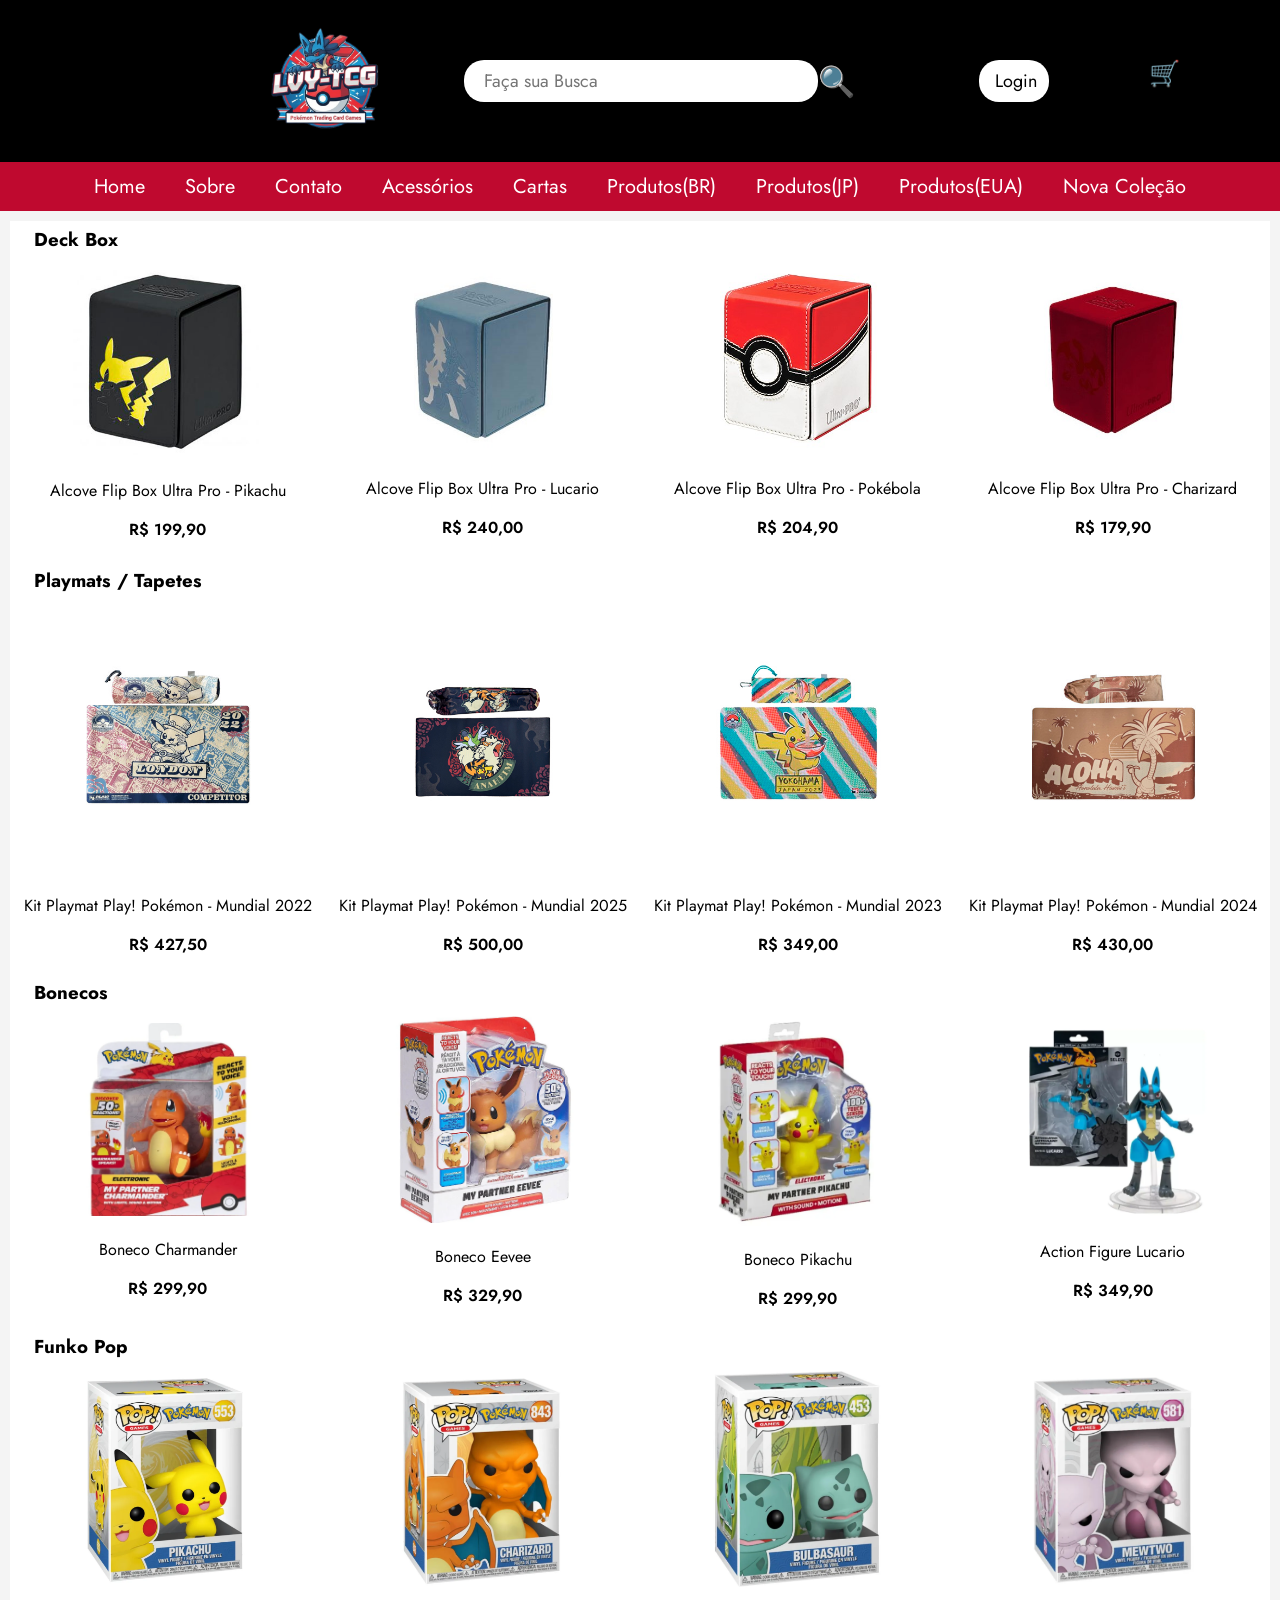
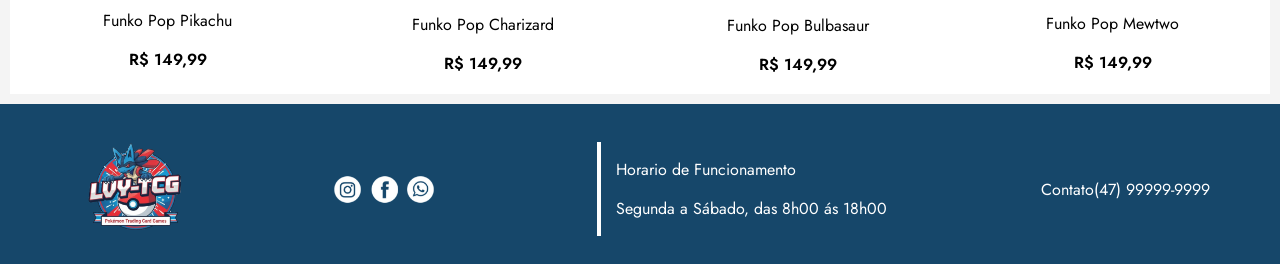
==== paginas/acessorios.html @ 64e090c1 "add informações paginas de acessorios" ====
<!DOCTYPE html>
<html lang="pt-br">

<head>
    <meta charset="UTF-8">
    <meta name="viewport" content="width=device-width, initial-scale=1.0">
    <link rel="stylesheet" href="../assets/css/acessorios.css">
    <link rel="shortcut icon" href="../assets/image/logo.png" type="image/x-icon">
    <link rel="preconnect" href="https://fonts.googleapis.com">
    <link rel="preconnect" href="https://fonts.gstatic.com" crossorigin>
    <link href="https://fonts.googleapis.com/css2?family=Jost:ital,wght@0,100..900;1,100..900&display=swap"
        rel="stylesheet">
    <link rel="preconnect" href="https://fonts.googleapis.com">
    <link rel="preconnect" href="https://fonts.gstatic.com" crossorigin>
    <link href="https://fonts.googleapis.com/css2?family=BBH+Sans+Hegarty&display=swap" rel="stylesheet">
    <title>LVY TCG</title>
</head>

<body>
    <div class="home navbar">
        <div class="logo">
            <img class="img-logo" src="../assets/image/logo1.png" alt="logo">
        </div>
        <div class="busca">
            <input class="input-busca" type="text" name="busca" placeholder="Faça sua Busca">
            <p class="lupa">🔍</p>

        </div>
        <div class="opcoes">
            <div class="op login">
                <div class="op login">
                    <button class="btn-nav">
                        <a class="btn-nav" href="../paginas/login.html">Login</a>
                    </button>
                </div>
                <div class="carrinho">
                    <p>🛒</p>
                </div>
            </div>
        </div>
    </div>
    <div class="barra-de-links">
        <div><a class="links" href="../index.html">Home</a></div>
        <div><a class="links" href="sobre.html">Sobre</a></div>
        <div><a class="links" href="Contato.html">Contato</a></div>
        <div><a class="links" href="acessorios.html">Acessórios</a></div>
        <div><a class="links" href="cartas.html">Cartas</a></div>
        <div><a class="links" href="produtos-br.html">Produtos(BR)</a></div>
        <div><a class="links" href="produtos-jp.html">Produtos(JP)</a></div>
        <div><a class="links" href="produtos-eua.html">Produtos(EUA)</a></div>
        <div><a class="links" href="nova-colecao.html">Nova Coleção</a></div>
    </div>

    <div class="produtos">
        <div class="itens">
            <h3 class="nome-produto">Deck Box</h3>
            <div class="lista-itens">
                <div class="item">
                    <img class="img-produto" src="../assets/image/imagem-acessorios/img-dack-box/dack1.jpg"
                        alt="Deck Box">
                    <p>Alcove Flip Box Ultra Pro - Pikachu</p>
                    <p class="preco">R$ 199,90</p>
                </div>
                <div class="item">
                    <img class="img-produto" src="../assets/image/imagem-acessorios/img-dack-box/dack2.jpg"
                        alt="Deck Box">
                    <p>Alcove Flip Box Ultra Pro - Lucario </p>
                    <p class="preco">R$ 240,00</p>
                </div>
                <div class="item">
                    <img class="img-produto" src="../assets/image/imagem-acessorios/img-dack-box/dack3.jpg"
                        alt="Deck Box">
                    <p>Alcove Flip Box Ultra Pro - Pokébola </p>
                    <p class="preco">R$ 204,90</p>
                </div>
                <div class="item">
                    <img class="img-produto" src="../assets/image/imagem-acessorios/img-dack-box/dack4.jpg"
                        alt="Deck Box">
                    <p>Alcove Flip Box Ultra Pro - Charizard </p>
                    <p class="preco">R$ 179,90</p>
                </div>
            </div>
        </div>
            <div class="itens">
                <h3 class="nome-produto">Playmats / Tapetes</h3>
                <div class="lista-itens">
                    <div class="item">
                        <img class="img-produto" src="../assets/image/imagem-acessorios/img-playmats/playmats1.jpg"
                            alt="Deck Box">
                        <p>Kit Playmat Play! Pokémon - Mundial 2022</p>
                        <p class="preco">R$ 427,50</p>
                    </div>
                    <div class="item">
                        <img class="img-produto" src="../assets/image/imagem-acessorios/img-playmats/playmats2.jpg"
                            alt="booster">
                        <p>Kit Playmat Play! Pokémon - Mundial 2025</p>
                        <p class="preco">R$ 500,00</p>
                    </div>
                    <div class="item">
                        <img class="img-produto" src="../assets/image/imagem-acessorios/img-playmats/playmats3.jpg"
                            alt="booster">
                        <p>Kit Playmat Play! Pokémon - Mundial 2023</p>
                        <p class="preco">R$ 349,00</p>
                    </div>
                    <div class="item">
                        <img class="img-produto" src="../assets/image/imagem-acessorios/img-playmats/playmats4.jpg"
                            alt="booster">
                        <p>Kit Playmat Play! Pokémon - Mundial 2024</p>
                        <p class="preco">R$ 430,00</p>
                    </div>
                </div>
            </div>
            <div class="itens">
                <h3 class="nome-produto">Bonecos</h3>
                <div class="lista-itens">
                    <div class="item">
                        <img class="img-produto" src="../assets/image/imagem-acessorios/img-bonecos/boneco1.PNG"
                            alt="Deck Box">
                        <p>Boneco Charmander</p>
                        <p class="preco">R$ 299,90</p>
                    </div>
                    <div class="item">
                        <img class="img-produto" src="../assets/image/imagem-acessorios/img-bonecos/boneco2.PNG"
                            alt="booster">
                        <p>Boneco Eevee</p>
                        <p class="preco">R$ 329,90</p>
                    </div>
                    <div class="item">
                        <img class="img-produto" src="../assets/image/imagem-acessorios/img-bonecos/boneco3.PNG"
                            alt="booster">
                        <p>Boneco Pikachu</p>
                        <p class="preco">R$ 299,90</p>
                    </div>
                    <div class="item">
                        <img class="img-produto" src="../assets/image/imagem-acessorios/img-bonecos/boneco4.PNG"
                            alt="booster">
                        <p>Action Figure Lucario</p>
                        <p class="preco">R$ 349,90</p>
                    </div>
                </div>
            </div>
            <div class="itens">
                <h3 class="nome-produto">Funko Pop</h3>
                <div class="lista-itens">
                    <div class="item">
                        <img class="img-produto" src="../assets/image/imagem-acessorios/img-funk-pop/funko1.PNG"
                            alt="Deck Box">
                        <p>Funko Pop Pikachu</p>
                        <p class="preco">R$ 149,99</p>
                    </div>
                    <div class="item">
                        <img class="img-produto" src="../assets/image/imagem-acessorios/img-funk-pop/funko2.PNG"
                            alt="booster">
                        <p>Funko Pop Charizard</p>
                        <p class="preco">R$ 149,99</p>
                    </div>
                    <div class="item">
                        <img class="img-produto" src="../assets/image/imagem-acessorios/img-funk-pop/funko3.PNG"
                            alt="booster">
                        <p>Funko Pop Bulbasaur</p>
                        <p class="preco">R$ 149,99</p>
                    </div>
                    <div class="item">
                        <img class="img-produto" src="../assets/image/imagem-acessorios/img-funk-pop/funko4.PNG"
                            alt="booster">
                        <p>Funko Pop Mewtwo</p>
                        <p class="preco">R$ 149,99</p>
                    </div>
                </div>
            </div>        
    </div>

    <div class="footer space-between">
        <div class="footer-1">
            <div class="logo">
                <img class="img-logo-footer" src="../assets/image/logo1.png" alt="logo">
            </div>
            <div class="icon">
                <img class="img-icon" src="../assets/image/icon.png" alt="icon-instagran-facebook-whatsapp">
            </div>
            <div class="footer-2">
                <div class="horario">
                    <p>Horario de Funcionamento</p>
                    <p>Segunda a Sábado, das 8h00 ás 18h00</p>
                </div>
            </div>
            <div>
                <div class="footer-3">
                    <p>Contato</p>
                    <p>(47) 99999-9999</p>
                </div>
            </div>
        </div>

    </div>

</body>

</html>
---- assets/css/acessorios.css ----
:root {
    --color-top: #BF092F;
    --body-background-color: #f4f4f4;
}

body {
    font-family: "Jost", sans-serif;
    font-optical-sizing: auto;
    font-style: normal;
    margin: 0;
    padding: 0;
    background-color: #f4f4f4;

}


.home {
    background-color: #f4f4f4;
    color: #fff;
}

.navbar {
    display: flex;
    flex-direction: row;
    align-items: center;
    background-color: #000;
    justify-content: space-between;
}

.op {
    display: flex;
    flex-direction: row;
    padding: 30px;
    padding-right: 100px;
    text-align: center;
}

.logo {
    display: flex;
    flex-direction: row;
    text-align: center;
}

.img-logo {
    width: 150px;
    padding-left: 250px;
}

.carrinho {
    font-size: 25px
}

.btn-nav {
    text-decoration: none;
    background-color: #fff;
    font-size: 18px;
    font-family: "Jost", sans-serif;
    font-optical-sizing: auto;
    border: none;
    border-radius: 20px;
    color: #000;
    padding: 8px;
    width: 70px;
}

.barra-de-links {
    padding: 10px;
    display: flex;
    flex-direction: row;
    justify-content: center;
    align-content: center;
    align-items: center;
    background-color: #BF092F;
}

.links {
    color: #fff;
    text-decoration: none;
    padding: 10px;
    margin-left: 10px;
    margin-right: 10px;

    font-size: 20px;
    align-items: center;
}

.links:hover {
    background-color: #f4f4f452;
}

.busca {
    display: flex;
    align-items: center;
    text-align: center;
    justify-content: center;
}

.input-busca {
    font-size: 18px;
    font-family: "Jost", sans-serif;
    font-optical-sizing: auto;
    border-radius: 20px;
    width: 350px;
    height: 40px;
    border: none;
    text-indent: 1em;
}

.lupa {
    font-size: 30px;
}

.produtos {
    background-color: #fff;
    margin: 10px;
    align-content: center;
    margin-bottom: 10px;

}

.footer {
    flex-direction: row;
    background-color: #16476A;
    align-items: center;
    padding: 20px;
    max-height: 120px;
}

.space-between {
    justify-content: space-between;
}

.footer-1 {
    display: flex;
    justify-content: space-between;
    align-items: center;
    align-content: center;



    .logo {
        width: 100px;
        align-items: center;
        padding-left: 50px;


    }

    .img-logo-footer {
        width: 130px;
    }

    .icon {
        width: 120px;
        display: flex;
        align-items: center;
        justify-content: space-between;
    }

    .img-icon {
        width: 120px;

    }
}

.footer-2 {
    display: flex;
    justify-content: space-between;
    align-items: center;
    align-content: center;
    justify-content: center;
    color: #fff;
    border-left: #fff solid 4px;
    padding-left: 15px;

}

.footer-3 {
    display: flex;
    justify-content: space-between;
    align-items: center;
    align-content: center;
    color: #fff;
    padding-right: 50px;


}

/*Até aqui = Layout*/

.itens {
    min-height: 340px;
    align-content: center;

}

.lista-itens {
    display: flex;
    flex-direction: row;
    justify-content: space-around;
    align-items: center;
    align-content: center;

}

.item {
    min-width: 300px;
    min-height: 300px;
    text-align: center;
    border: 2px solid transparent;
    align-content: center;

}

.item:hover {
    box-shadow: 0 0 10px rgba(141, 136, 138, 0.4);
    border-radius: 19px;

}

.nome-produto {
    text-indent: 1em;
    margin: 5px
}

.img-produto {
    width: 190px;
}

.preco {
    font-weight: 600;
}
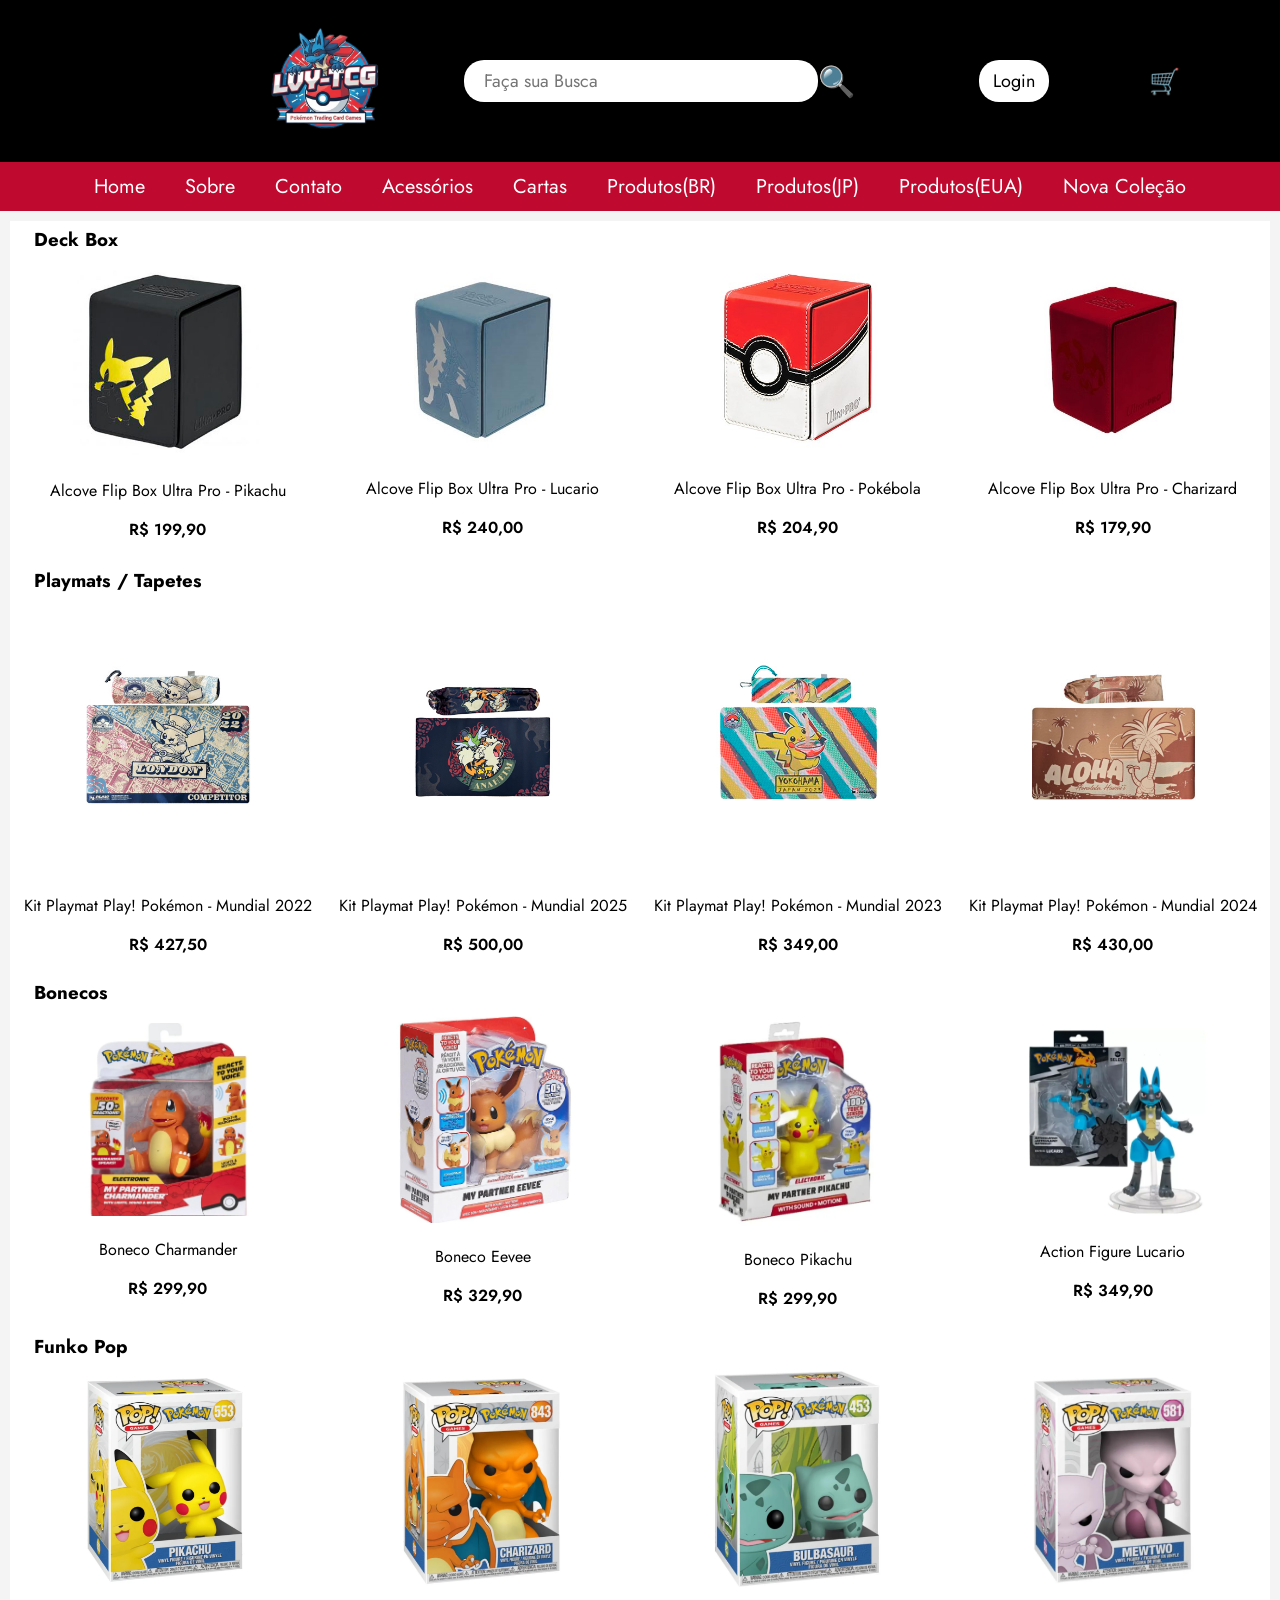
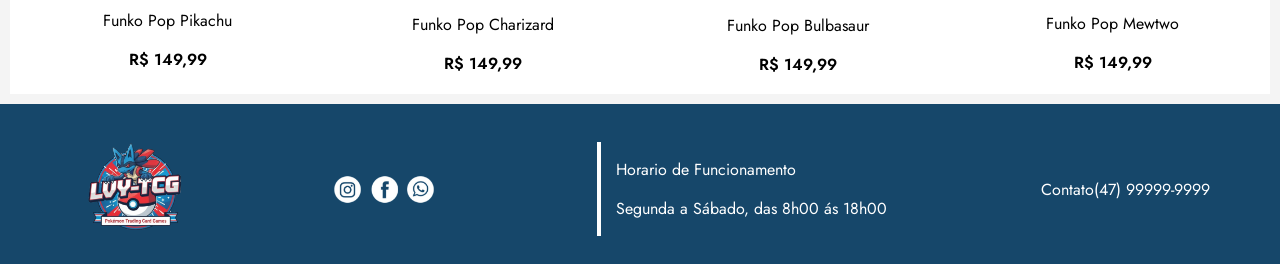
==== commit ee59b507: "finalizei pagina de cartas" ====
--- a/paginas/acessorios.html
+++ b/paginas/acessorios.html
@@ -30,7 +30,7 @@
             <div class="op login">
                 <div class="op login">
                     <button class="btn-nav">
-                        <a class="btn-nav" href="../paginas/login.html">Login</a>
+                        <a class="btn-nav-a" href="../paginas/login.html">Login</a>
                     </button>
                 </div>
                 <div class="carrinho">
--- a/assets/css/acessorios.css
+++ b/assets/css/acessorios.css
@@ -47,20 +47,24 @@
 }
 
 .carrinho {
-    font-size: 25px
+    font-size: 25px;
+    align-content: center;
 }
 
 .btn-nav {
-    text-decoration: none;
     background-color: #fff;
     font-size: 18px;
+    border: none;
+    border-radius: 20px;
+    padding: 8px;
+    width: 70px;
+}
+.btn-nav-a{
+    text-decoration: none;
+    color: #000;
     font-family: "Jost", sans-serif;
     font-optical-sizing: auto;
-    border: none;
-    border-radius: 20px;
-    color: #000;
-    padding: 8px;
-    width: 70px;
+    
 }
 
 .barra-de-links {
@@ -79,7 +83,7 @@
     padding: 10px;
     margin-left: 10px;
     margin-right: 10px;
-
+    justify-content: center;
     font-size: 20px;
     align-items: center;
 }
@@ -115,7 +119,7 @@
     margin: 10px;
     align-content: center;
     margin-bottom: 10px;
-
+    
 }
 
 .footer {
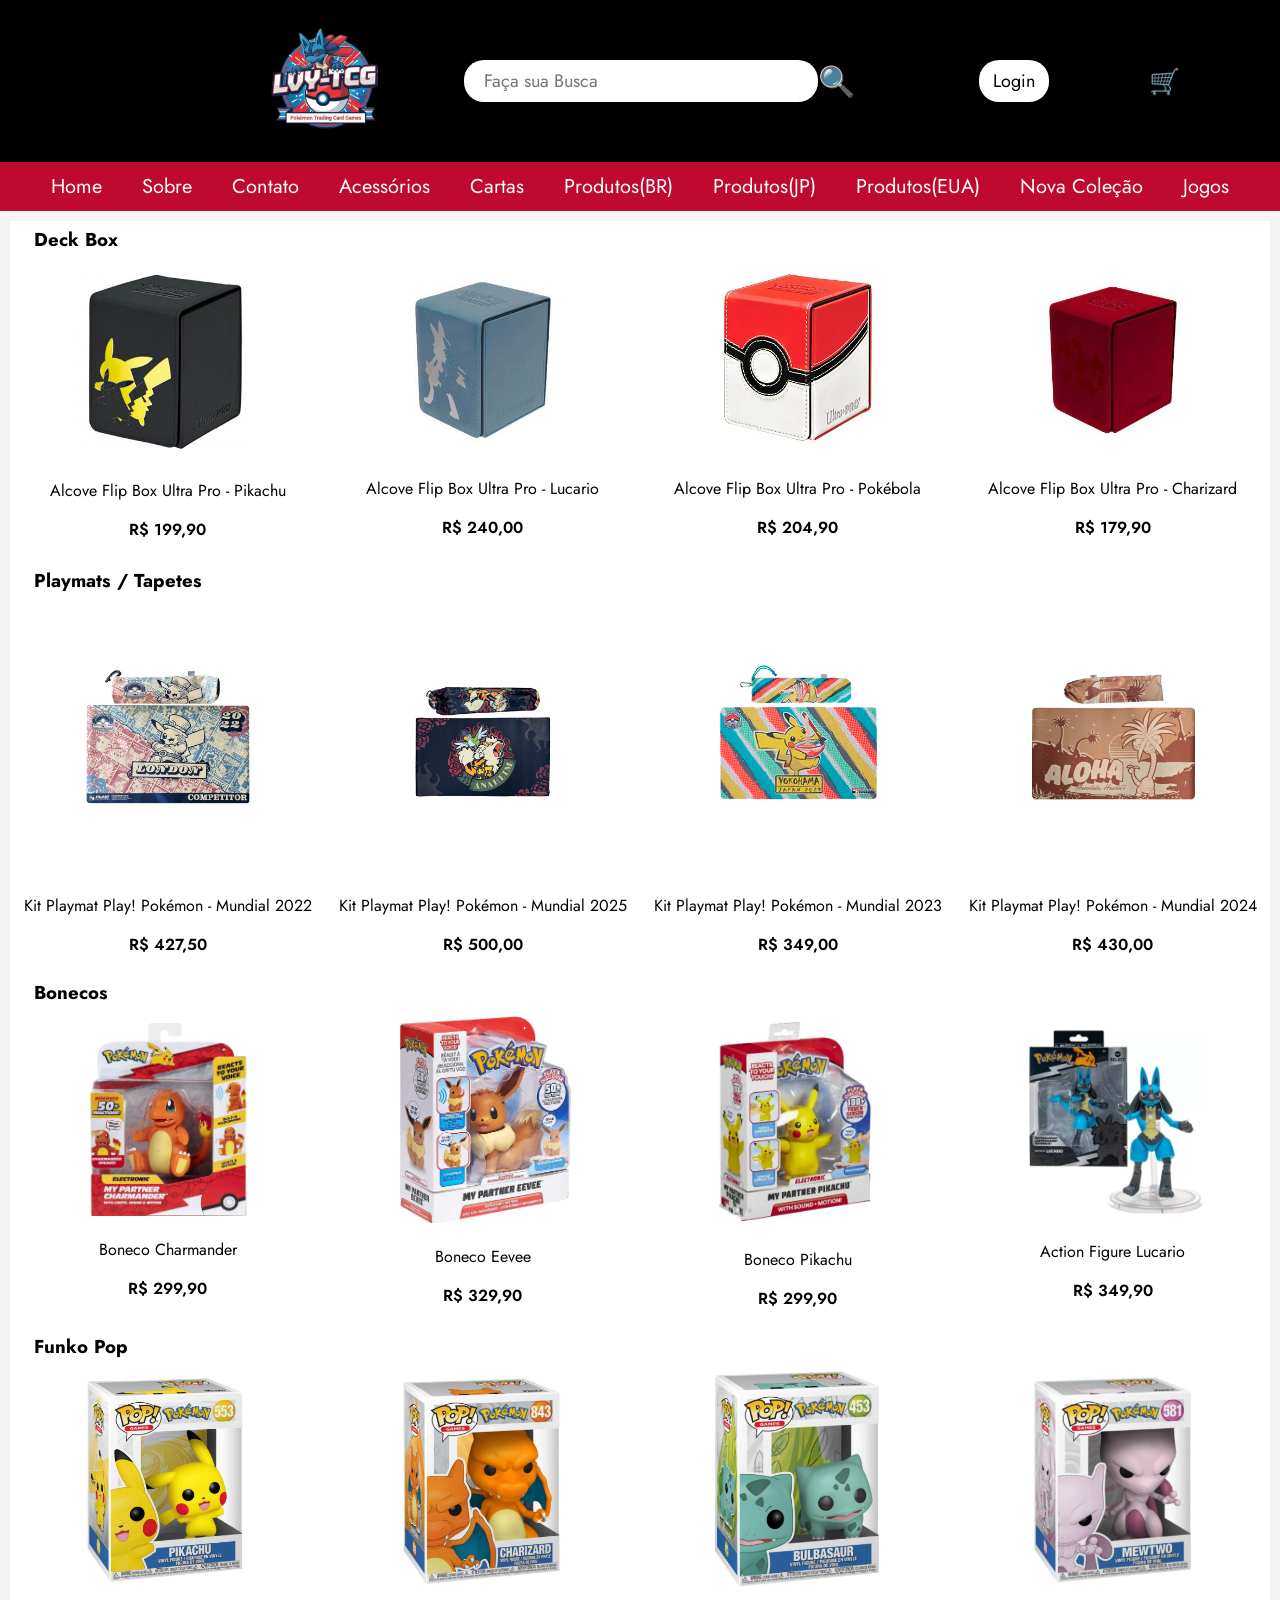
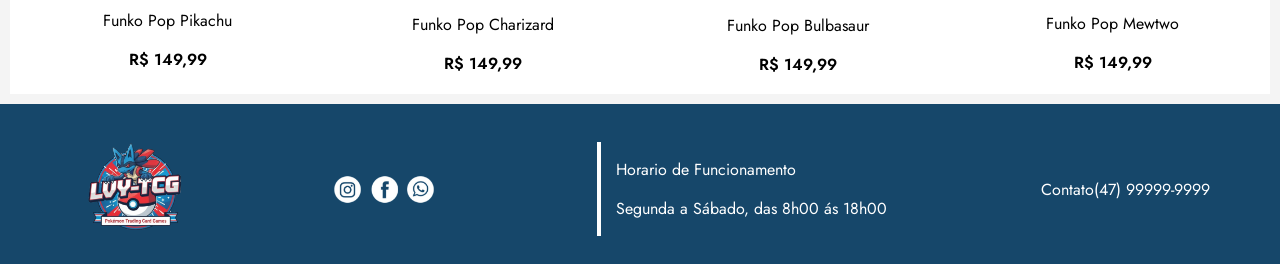
==== commit f47d7670: "adicionada pagina de jogos" ====
--- a/paginas/acessorios.html
+++ b/paginas/acessorios.html
@@ -49,6 +49,7 @@
         <div><a class="links" href="produtos-jp.html">Produtos(JP)</a></div>
         <div><a class="links" href="produtos-eua.html">Produtos(EUA)</a></div>
         <div><a class="links" href="nova-colecao.html">Nova Coleção</a></div>
+        <div><a class="links" href="paginas/Jogos.html">Jogos</a></div>
     </div>
 
     <div class="produtos">
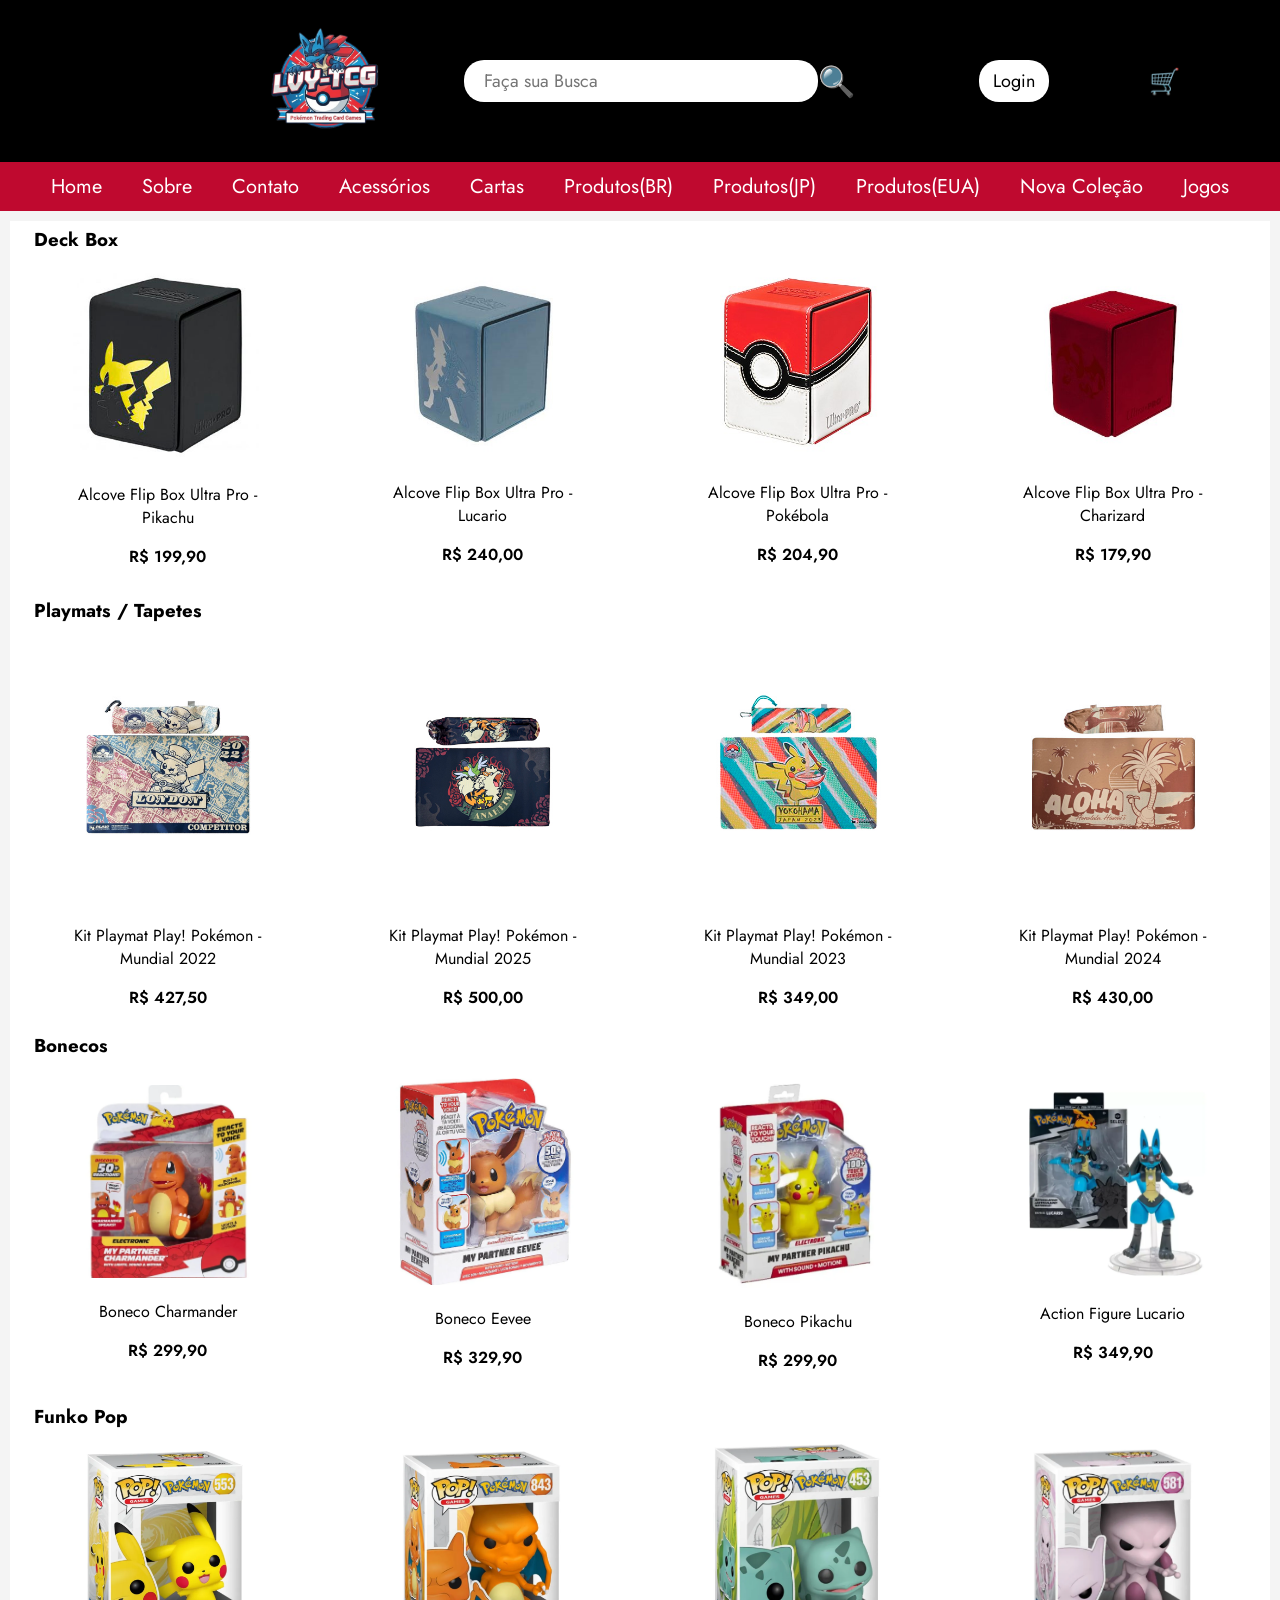
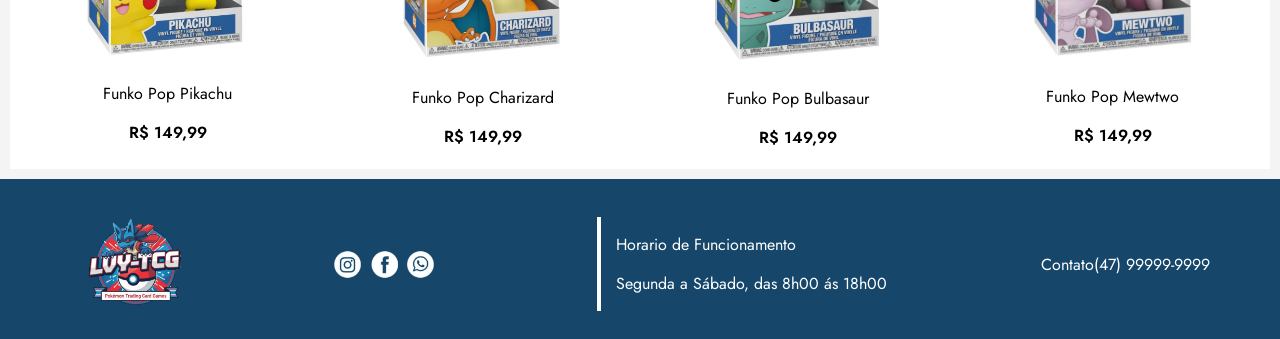
==== commit 50b9a148: "ajuste css" ====
--- a/paginas/acessorios.html
+++ b/paginas/acessorios.html
@@ -49,7 +49,7 @@
         <div><a class="links" href="produtos-jp.html">Produtos(JP)</a></div>
         <div><a class="links" href="produtos-eua.html">Produtos(EUA)</a></div>
         <div><a class="links" href="nova-colecao.html">Nova Coleção</a></div>
-        <div><a class="links" href="paginas/Jogos.html">Jogos</a></div>
+        <div><a class="links" href="Jogos.html">Jogos</a></div>
     </div>
 
     <div class="produtos">
@@ -61,114 +61,142 @@
                         alt="Deck Box">
                     <p>Alcove Flip Box Ultra Pro - Pikachu</p>
                     <p class="preco">R$ 199,90</p>
+
+                    
                 </div>
                 <div class="item">
                     <img class="img-produto" src="../assets/image/imagem-acessorios/img-dack-box/dack2.jpg"
                         alt="Deck Box">
                     <p>Alcove Flip Box Ultra Pro - Lucario </p>
                     <p class="preco">R$ 240,00</p>
+
+                    
                 </div>
                 <div class="item">
                     <img class="img-produto" src="../assets/image/imagem-acessorios/img-dack-box/dack3.jpg"
                         alt="Deck Box">
                     <p>Alcove Flip Box Ultra Pro - Pokébola </p>
                     <p class="preco">R$ 204,90</p>
+
+                    
                 </div>
                 <div class="item">
                     <img class="img-produto" src="../assets/image/imagem-acessorios/img-dack-box/dack4.jpg"
                         alt="Deck Box">
                     <p>Alcove Flip Box Ultra Pro - Charizard </p>
                     <p class="preco">R$ 179,90</p>
-                </div>
-            </div>
-        </div>
-            <div class="itens">
-                <h3 class="nome-produto">Playmats / Tapetes</h3>
-                <div class="lista-itens">
-                    <div class="item">
-                        <img class="img-produto" src="../assets/image/imagem-acessorios/img-playmats/playmats1.jpg"
-                            alt="Deck Box">
-                        <p>Kit Playmat Play! Pokémon - Mundial 2022</p>
-                        <p class="preco">R$ 427,50</p>
-                    </div>
-                    <div class="item">
-                        <img class="img-produto" src="../assets/image/imagem-acessorios/img-playmats/playmats2.jpg"
-                            alt="booster">
-                        <p>Kit Playmat Play! Pokémon - Mundial 2025</p>
-                        <p class="preco">R$ 500,00</p>
-                    </div>
-                    <div class="item">
-                        <img class="img-produto" src="../assets/image/imagem-acessorios/img-playmats/playmats3.jpg"
-                            alt="booster">
-                        <p>Kit Playmat Play! Pokémon - Mundial 2023</p>
-                        <p class="preco">R$ 349,00</p>
-                    </div>
-                    <div class="item">
-                        <img class="img-produto" src="../assets/image/imagem-acessorios/img-playmats/playmats4.jpg"
-                            alt="booster">
-                        <p>Kit Playmat Play! Pokémon - Mundial 2024</p>
-                        <p class="preco">R$ 430,00</p>
-                    </div>
-                </div>
-            </div>
-            <div class="itens">
-                <h3 class="nome-produto">Bonecos</h3>
-                <div class="lista-itens">
-                    <div class="item">
-                        <img class="img-produto" src="../assets/image/imagem-acessorios/img-bonecos/boneco1.PNG"
-                            alt="Deck Box">
-                        <p>Boneco Charmander</p>
-                        <p class="preco">R$ 299,90</p>
-                    </div>
-                    <div class="item">
-                        <img class="img-produto" src="../assets/image/imagem-acessorios/img-bonecos/boneco2.PNG"
-                            alt="booster">
-                        <p>Boneco Eevee</p>
-                        <p class="preco">R$ 329,90</p>
-                    </div>
-                    <div class="item">
-                        <img class="img-produto" src="../assets/image/imagem-acessorios/img-bonecos/boneco3.PNG"
-                            alt="booster">
-                        <p>Boneco Pikachu</p>
-                        <p class="preco">R$ 299,90</p>
-                    </div>
-                    <div class="item">
-                        <img class="img-produto" src="../assets/image/imagem-acessorios/img-bonecos/boneco4.PNG"
-                            alt="booster">
-                        <p>Action Figure Lucario</p>
-                        <p class="preco">R$ 349,90</p>
-                    </div>
-                </div>
-            </div>
-            <div class="itens">
-                <h3 class="nome-produto">Funko Pop</h3>
-                <div class="lista-itens">
-                    <div class="item">
-                        <img class="img-produto" src="../assets/image/imagem-acessorios/img-funk-pop/funko1.PNG"
-                            alt="Deck Box">
-                        <p>Funko Pop Pikachu</p>
-                        <p class="preco">R$ 149,99</p>
-                    </div>
-                    <div class="item">
-                        <img class="img-produto" src="../assets/image/imagem-acessorios/img-funk-pop/funko2.PNG"
-                            alt="booster">
-                        <p>Funko Pop Charizard</p>
-                        <p class="preco">R$ 149,99</p>
-                    </div>
-                    <div class="item">
-                        <img class="img-produto" src="../assets/image/imagem-acessorios/img-funk-pop/funko3.PNG"
-                            alt="booster">
-                        <p>Funko Pop Bulbasaur</p>
-                        <p class="preco">R$ 149,99</p>
-                    </div>
-                    <div class="item">
-                        <img class="img-produto" src="../assets/image/imagem-acessorios/img-funk-pop/funko4.PNG"
-                            alt="booster">
-                        <p>Funko Pop Mewtwo</p>
-                        <p class="preco">R$ 149,99</p>
-                    </div>
-                </div>
-            </div>        
+                    
+                </div>
+            </div>
+        </div>
+        <div class="itens">
+            <h3 class="nome-produto">Playmats / Tapetes</h3>
+            <div class="lista-itens">
+                <div class="item">
+                    <img class="img-produto" src="../assets/image/imagem-acessorios/img-playmats/playmats1.jpg"
+                        alt="Deck Box">
+                    <p>Kit Playmat Play! Pokémon - Mundial 2022</p>
+                    <p class="preco">R$ 427,50</p>
+
+                    
+                </div>
+                <div class="item">
+                    <img class="img-produto" src="../assets/image/imagem-acessorios/img-playmats/playmats2.jpg"
+                        alt="booster">
+                    <p>Kit Playmat Play! Pokémon - Mundial 2025</p>
+                    <p class="preco">R$ 500,00</p>
+                    
+                </div>
+                <div class="item">
+                    <img class="img-produto" src="../assets/image/imagem-acessorios/img-playmats/playmats3.jpg"
+                        alt="booster">
+                    <p>Kit Playmat Play! Pokémon - Mundial 2023</p>
+                    <p class="preco">R$ 349,00</p>
+
+                    
+                </div>
+                <div class="item">
+                    <img class="img-produto" src="../assets/image/imagem-acessorios/img-playmats/playmats4.jpg"
+                        alt="booster">
+                    <p>Kit Playmat Play! Pokémon - Mundial 2024</p>
+                    <p class="preco">R$ 430,00</p>
+
+                    
+                </div>
+            </div>
+        </div>
+        <div class="itens">
+            <h3 class="nome-produto">Bonecos</h3>
+            <div class="lista-itens">
+                <div class="item">
+                    <img class="img-produto" src="../assets/image/imagem-acessorios/img-bonecos/boneco1.PNG"
+                        alt="Deck Box">
+                    <p>Boneco Charmander</p>
+                    <p class="preco">R$ 299,90</p>
+
+                    
+                </div>
+                <div class="item">
+                    <img class="img-produto" src="../assets/image/imagem-acessorios/img-bonecos/boneco2.PNG"
+                        alt="booster">
+                    <p>Boneco Eevee</p>
+                    <p class="preco">R$ 329,90</p>
+
+                    
+                </div>
+                <div class="item">
+                    <img class="img-produto" src="../assets/image/imagem-acessorios/img-bonecos/boneco3.PNG"
+                        alt="booster">
+                    <p>Boneco Pikachu</p>
+                    <p class="preco">R$ 299,90</p>
+
+                    
+                </div>
+                <div class="item">
+                    <img class="img-produto" src="../assets/image/imagem-acessorios/img-bonecos/boneco4.PNG"
+                        alt="booster">
+                    <p>Action Figure Lucario</p>
+                    <p class="preco">R$ 349,90</p>
+
+                    
+                </div>
+            </div>
+        </div>
+        <div class="itens">
+            <h3 class="nome-produto">Funko Pop</h3>
+            <div class="lista-itens">
+                <div class="item">
+                    <img class="img-produto" src="../assets/image/imagem-acessorios/img-funk-pop/funko1.PNG"
+                        alt="Deck Box">
+                    <p>Funko Pop Pikachu</p>
+                    <p class="preco">R$ 149,99</p>
+
+                    
+                </div>
+                <div class="item">
+                    <img class="img-produto" src="../assets/image/imagem-acessorios/img-funk-pop/funko2.PNG"
+                        alt="booster">
+                    <p>Funko Pop Charizard</p>
+                    <p class="preco">R$ 149,99</p>
+
+                    
+                </div>
+                <div class="item">
+                    <img class="img-produto" src="../assets/image/imagem-acessorios/img-funk-pop/funko3.PNG"
+                        alt="booster">
+                    <p>Funko Pop Bulbasaur</p>
+                    <p class="preco">R$ 149,99</p>
+                    
+                </div>
+                <div class="item">
+                    <img class="img-produto" src="../assets/image/imagem-acessorios/img-funk-pop/funko4.PNG"
+                        alt="booster">
+                    <p>Funko Pop Mewtwo</p>
+                    <p class="preco">R$ 149,99</p>
+                    
+                </div>
+            </div>
+        </div>
     </div>
 
     <div class="footer space-between">
--- a/assets/css/acessorios.css
+++ b/assets/css/acessorios.css
@@ -192,24 +192,24 @@
 
 /*Até aqui = Layout*/
 
+.lista-itens {
+    display: flex;
+    flex-direction: row;
+    justify-content: space-around;
+    align-items: center;
+    align-content: center;
+
+}
 .itens {
     min-height: 340px;
     align-content: center;
 
 }
 
-.lista-itens {
-    display: flex;
-    flex-direction: row;
-    justify-content: space-around;
-    align-items: center;
-    align-content: center;
-
-}
 
 .item {
-    min-width: 300px;
-    min-height: 300px;
+    width: 220px;
+    min-height: 330px;
     text-align: center;
     border: 2px solid transparent;
     align-content: center;
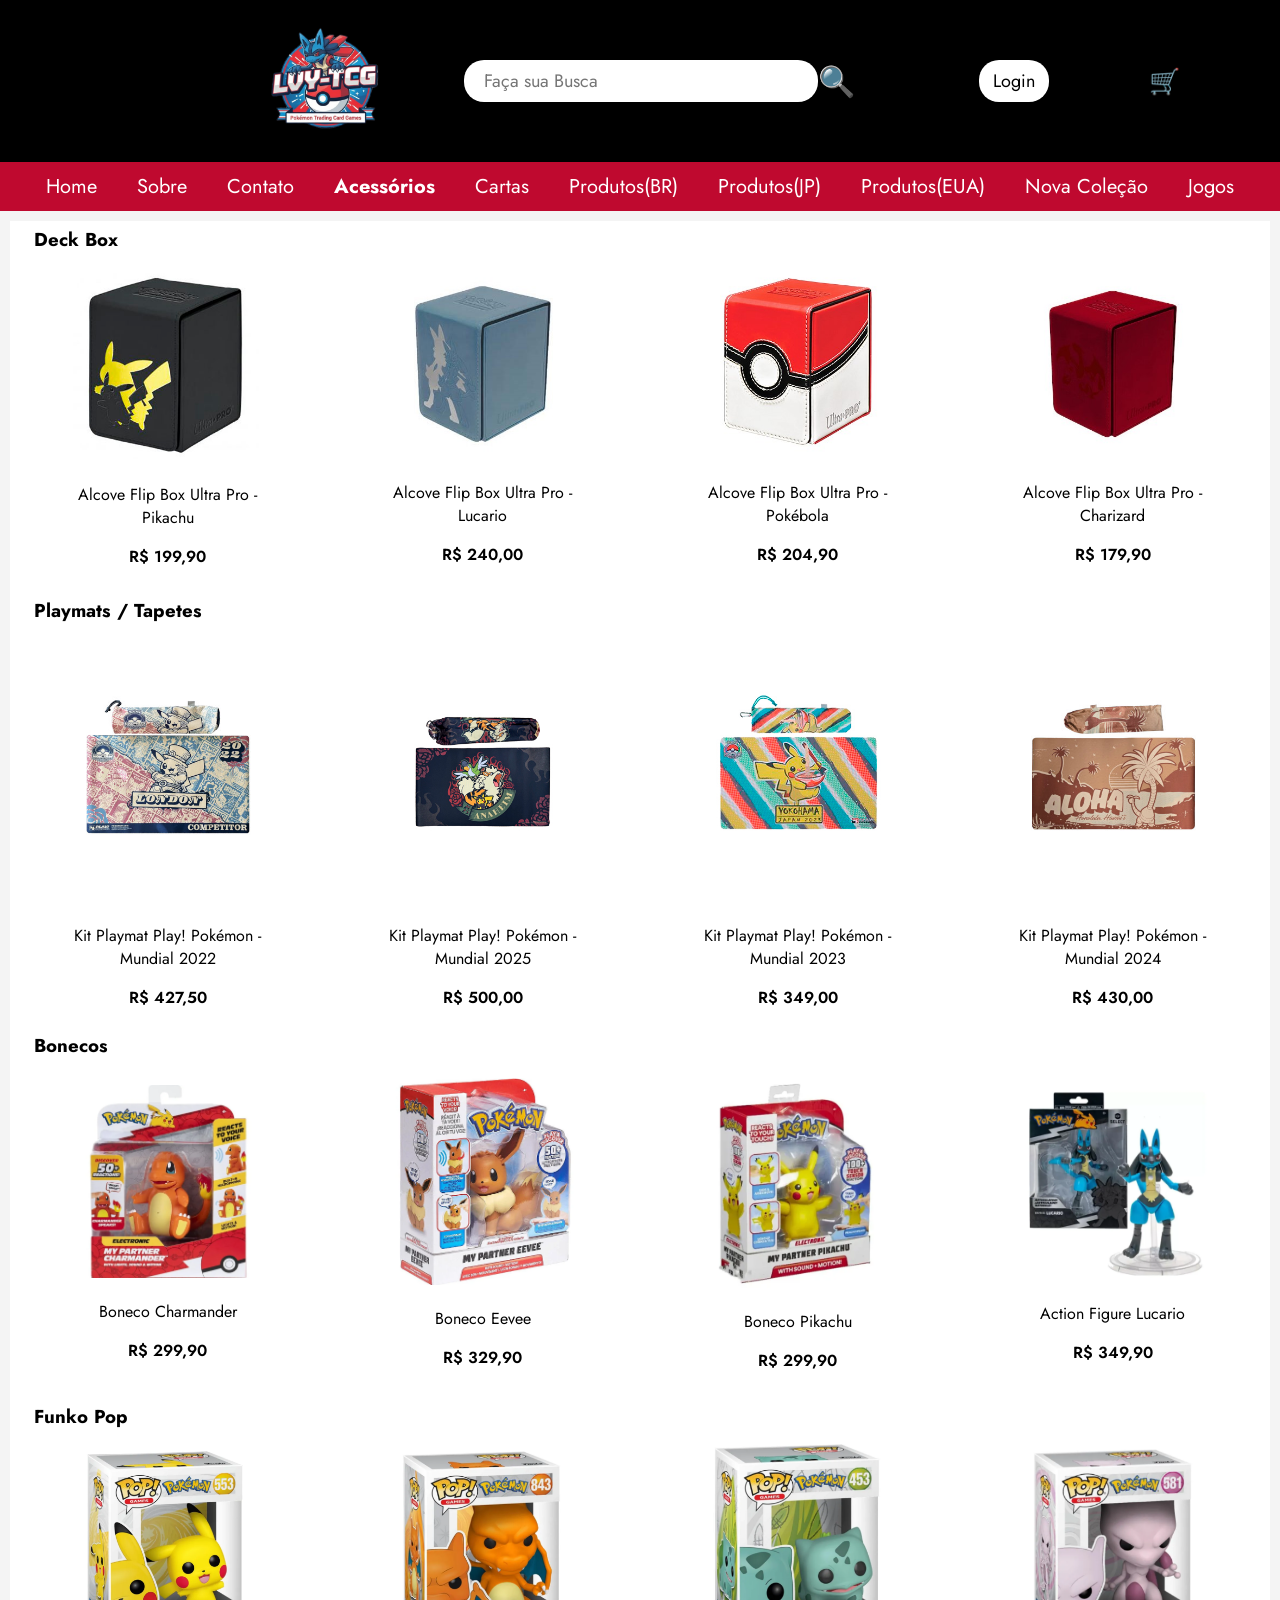
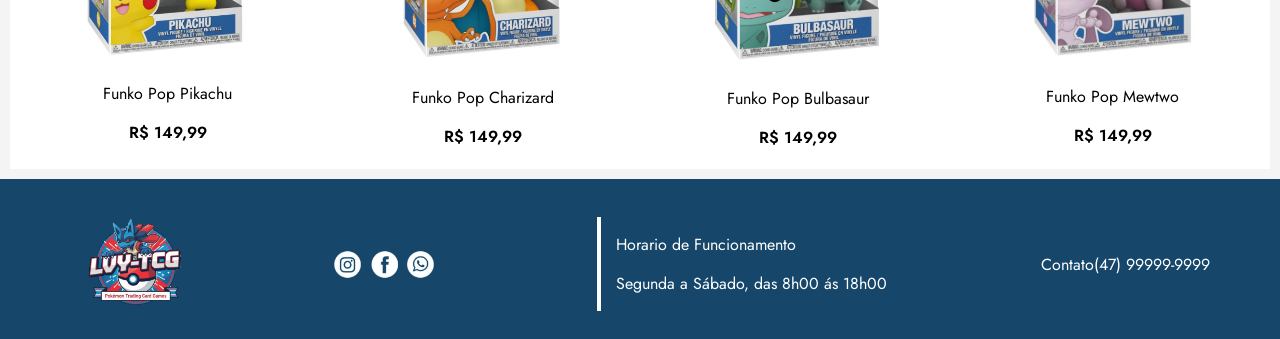
==== commit 94b14d92: "ajuste css" ====
--- a/paginas/acessorios.html
+++ b/paginas/acessorios.html
@@ -5,7 +5,7 @@
     <meta charset="UTF-8">
     <meta name="viewport" content="width=device-width, initial-scale=1.0">
     <link rel="stylesheet" href="../assets/css/acessorios.css">
-    <link rel="shortcut icon" href="../assets/image/logo.png" type="image/x-icon">
+    <link rel="shortcut icon" href="../assets/image/logo1.png" type="image/x-icon">
     <link rel="preconnect" href="https://fonts.googleapis.com">
     <link rel="preconnect" href="https://fonts.gstatic.com" crossorigin>
     <link href="https://fonts.googleapis.com/css2?family=Jost:ital,wght@0,100..900;1,100..900&display=swap"
@@ -43,7 +43,7 @@
         <div><a class="links" href="../index.html">Home</a></div>
         <div><a class="links" href="sobre.html">Sobre</a></div>
         <div><a class="links" href="Contato.html">Contato</a></div>
-        <div><a class="links" href="acessorios.html">Acessórios</a></div>
+        <div><a class="links local" href="acessorios.html">Acessórios</a></div>
         <div><a class="links" href="cartas.html">Cartas</a></div>
         <div><a class="links" href="produtos-br.html">Produtos(BR)</a></div>
         <div><a class="links" href="produtos-jp.html">Produtos(JP)</a></div>
--- a/assets/css/acessorios.css
+++ b/assets/css/acessorios.css
@@ -18,6 +18,11 @@
     background-color: #f4f4f4;
     color: #fff;
 }
+.local{
+    font-weight: bold;
+}
+
+
 
 .navbar {
     display: flex;
